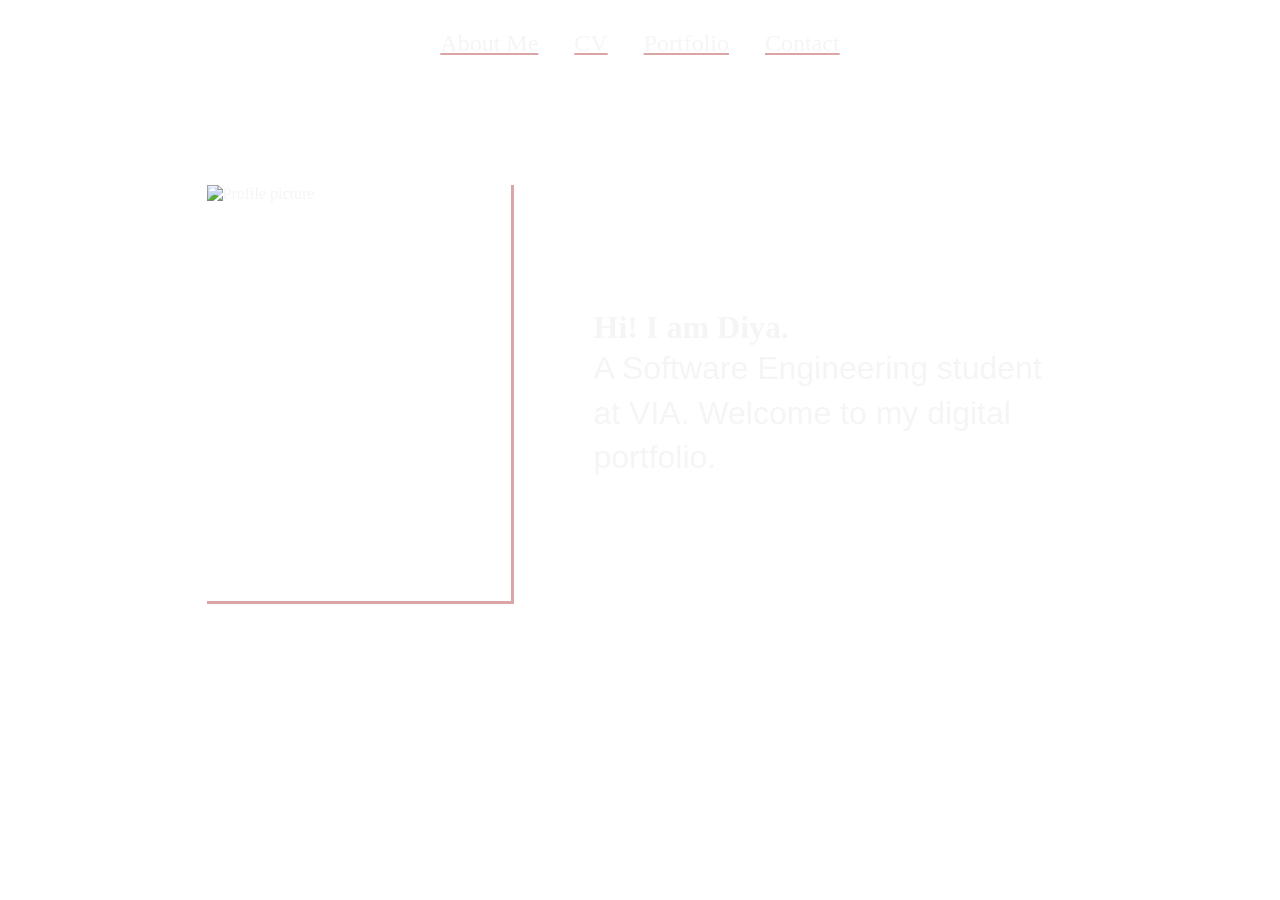
==== index.html @ d8e76714 "Assignment 1" ====
<!DOCTYPE html>
<html>
    <head>
        <meta charset="utf-8">
        <meta name="viewport" content="width=device-width, initial-scale=1.0">
        
        <title>Diya-Portfolio</title>
        <link href="css/IndexStyles.css" type="text/css" rel="stylesheet"/>
    </head>
    <body>
        <nav class="links">
            <a href="AboutMe.html">About Me</a>
            <a href="CV.html">CV</a>
            <a href="Portfolio.html">Portfolio</a>
            <a href="Contact.html">Contact</a>
        </nav>

        <div class="intro">

            <img src="images/Profile.jpeg" alt="Profile picture"  >
            <div class="intro-text">
                <h1>Hi! I am Diya.</h1>

                <p>
                    A Software Engineering student at VIA.
                    Welcome to my digital portfolio.
                </p>
            </div>

        </div>

    </body>
</html>
---- css/IndexStyles.css ----
* { 
    color: #f5f5f5;
    margin: 0;
}

body{
    background-image: url("../images/bg1.jpg"); 
}


.links {
    text-align: center;
    margin-top: 30px;
}

.links a {
    font-family: 'Times New Roman', Times, serif;
    text-decoration: underline;
    text-decoration-color: #d9a5a5;
    margin: 1rem;
    font-size: 1.5rem;
}



.intro {
    display: flex;
    justify-content: center;
    align-items: center;
    gap: 5rem;
    margin-top: 8rem;
}


.intro img {
    border-right: 3px solid #d9a5a5;
    border-bottom: 3px solid #d9a5a5;

    padding-right: 1rem;
    padding-bottom: 1rem;
    width: 18rem;
    height: 25rem;
    object-fit: cover;
}

.intro p {
    font-family:'Segoe UI', Tahoma, Geneva, Verdana, sans-serif;
    font-size: 2rem;
    width: 30rem;
    line-height: 1.4;

}

@media (max-width: 900px) {

    .intro {
        padding-left: 2rem;
        padding-right: 2rem;
        gap: 3rem;
    }

    .intro img {
        width: 13rem;
        height: 18rem;
    }

}

@media (max-width: 768px) {

    .intro {
        gap: 2rem;
    }

    .intro img {
        width: 12rem;
        height: 17rem;
    }
    
    .intro p {
        width: 20rem;
        font-size: 1.4rem;
    }

}


/* At 600px */
@media (max-width: 600px) {
    .intro {
        flex-direction: column;
        gap: 2rem;
        margin-top: 3rem;
        padding-left: 1rem;
        padding-right: 1rem;
    }

    .intro img {
        width: 12rem;
        height: 17rem;
    }

    .intro-text {
        text-align: center;
    }

    .intro p {
        width: 90%;
        margin: auto;
    }
}
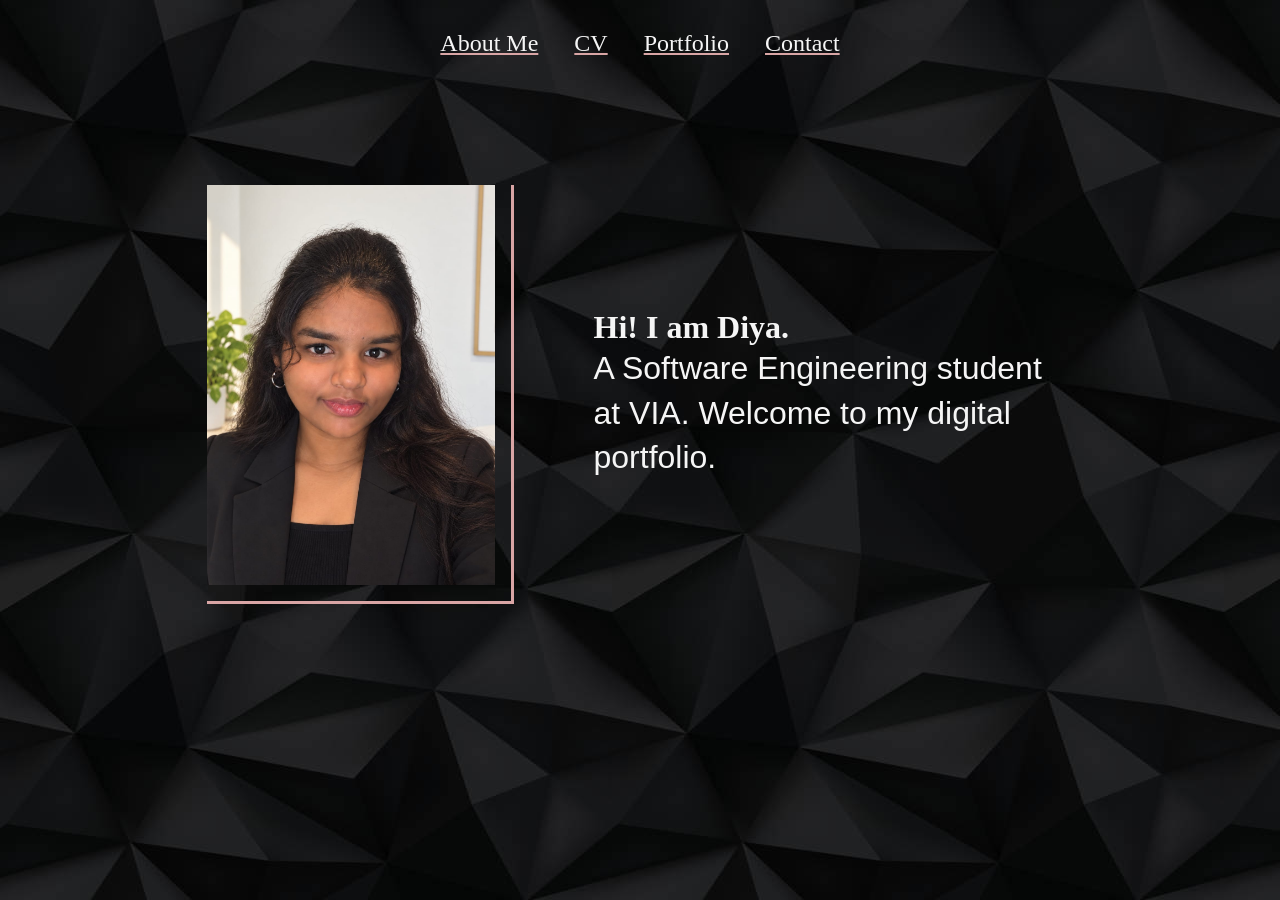
==== commit 0cd8e128: "Fix image path casing in HTML and CSS files" ====
--- a/index.html
+++ b/index.html
@@ -17,7 +17,7 @@
 
         <div class="intro">
 
-            <img src="images/Profile.jpeg" alt="Profile picture"  >
+            <img src="Images/Profile.jpeg" alt="Profile picture"  >
             <div class="intro-text">
                 <h1>Hi! I am Diya.</h1>
 
--- a/css/IndexStyles.css
+++ b/css/IndexStyles.css
@@ -4,7 +4,7 @@
 }
 
 body{
-    background-image: url("../images/bg1.jpg"); 
+    background-image: url("../Images/bg1.jpg"); 
 }
 
 
